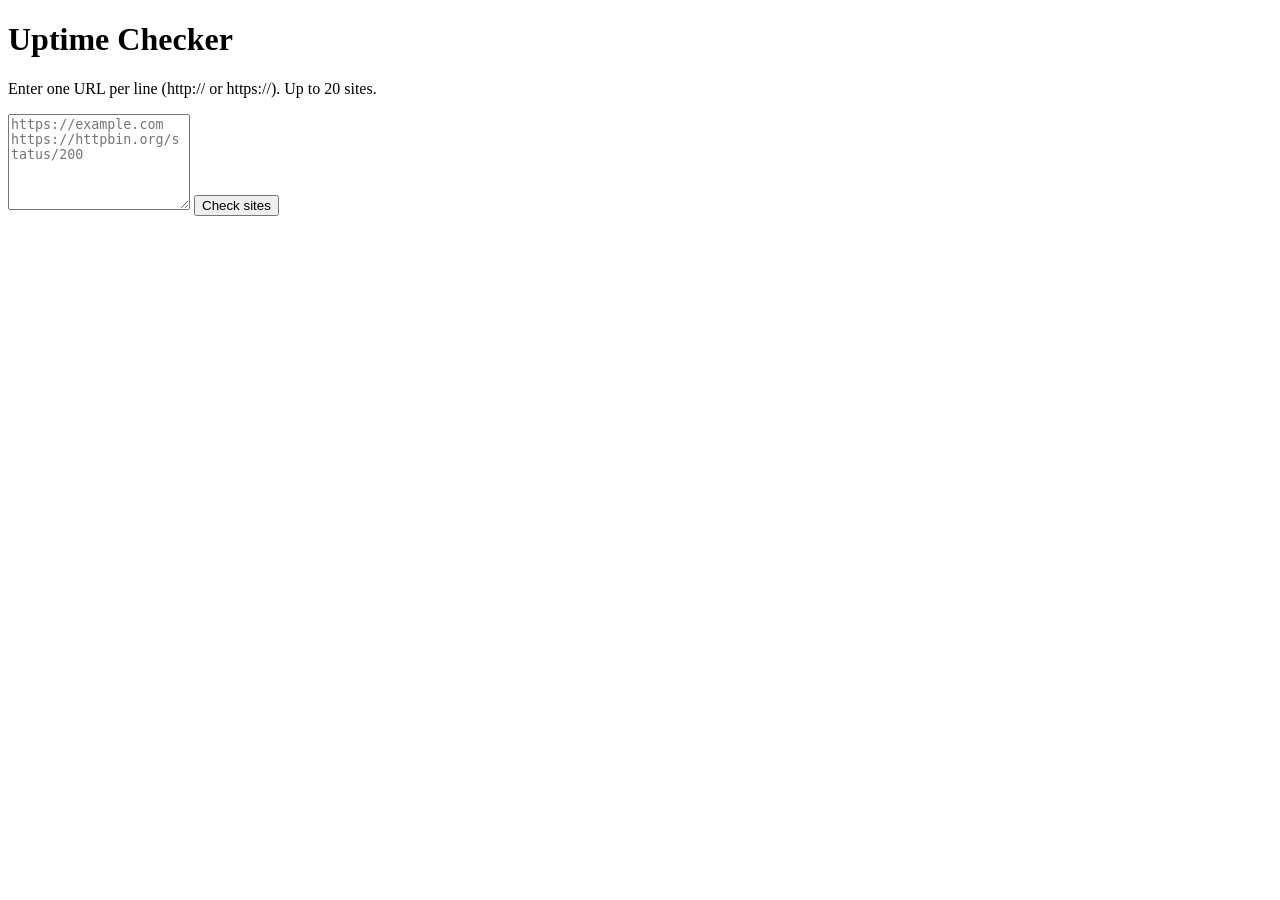
==== static/index.html @ 7c816850 "Add static/index.html" ====
<!DOCTYPE html>
<html lang="en">
<head>
  <meta charset="utf-8">
  <meta name="viewport" content="width=device-width, initial-scale=1">
  <title>Uptime Checker</title>
  <link rel="stylesheet" href="/style.css">
</head>
<body>
  <main>
    <h1>Uptime Checker</h1>
    <p class="hint">Enter one URL per line (http:// or https://). Up to 20 sites.</p>
    <form id="check-form">
      <textarea id="urls" rows="6" placeholder="https://example.com&#10;https://httpbin.org/status/200"></textarea>
      <button type="submit" id="submit">Check sites</button>
    </form>
    <p id="message" role="alert" class="error" hidden></p>
    <table id="results" hidden>
      <thead>
        <tr><th>URL</th><th>Status</th><th>HTTP</th><th>Time (ms)</th><th>Details</th></tr>
      </thead>
      <tbody></tbody>
    </table>
  </main>
  <script src="/app.js"></script>
</body>
</html>
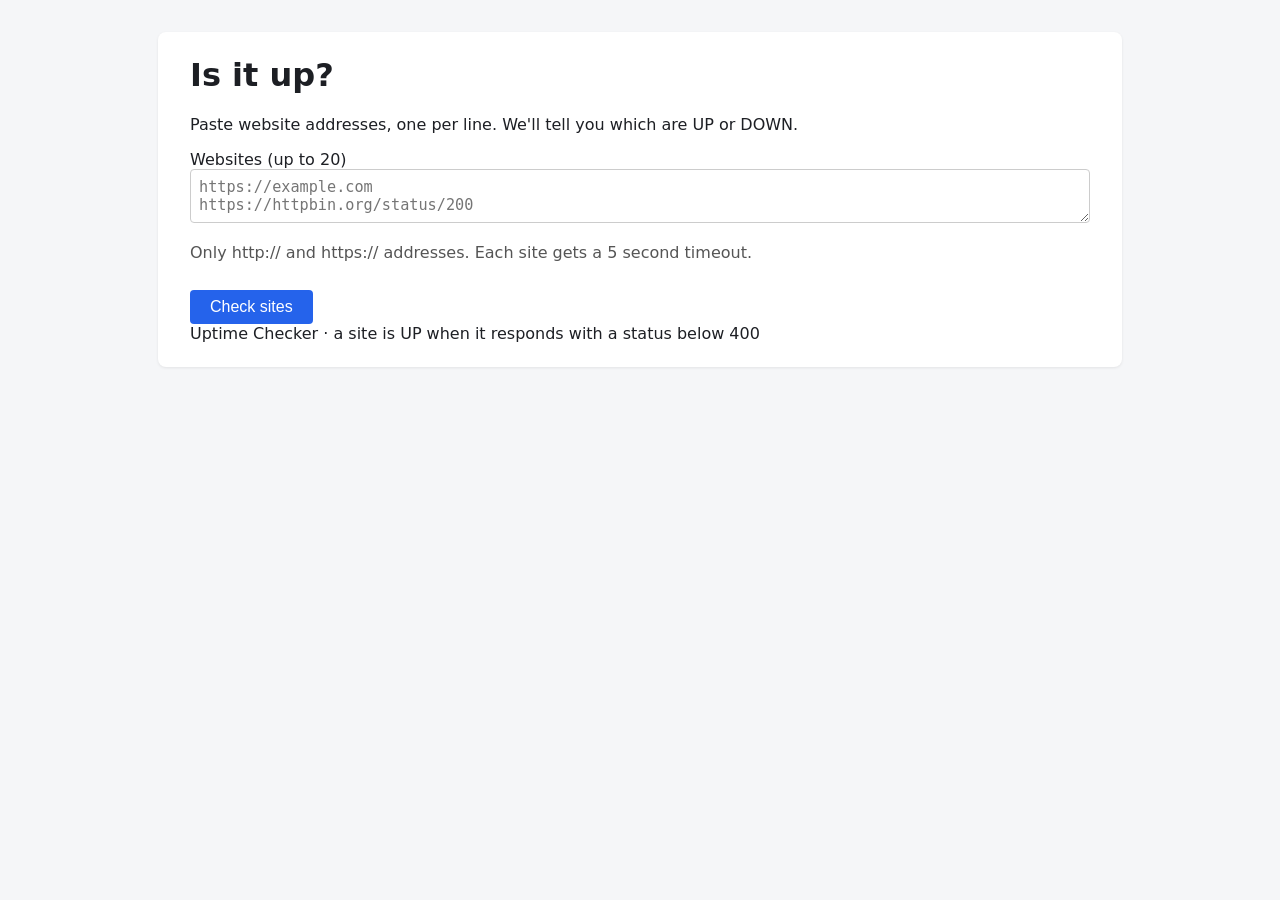
==== commit 7e6580d9: "Update UI: static/index.html" ====
--- a/static/index.html
+++ b/static/index.html
@@ -3,25 +3,42 @@
 <head>
   <meta charset="utf-8">
   <meta name="viewport" content="width=device-width, initial-scale=1">
-  <title>Uptime Checker</title>
-  <link rel="stylesheet" href="/style.css">
+  <title>Is it up? · Uptime Checker</title>
+  <link rel="stylesheet" href="style.css">
 </head>
 <body>
   <main>
-    <h1>Uptime Checker</h1>
-    <p class="hint">Enter one URL per line (http:// or https://). Up to 20 sites.</p>
-    <form id="check-form">
-      <textarea id="urls" rows="6" placeholder="https://example.com&#10;https://httpbin.org/status/200"></textarea>
-      <button type="submit" id="submit">Check sites</button>
-    </form>
-    <p id="message" role="alert" class="error" hidden></p>
-    <table id="results" hidden>
-      <thead>
-        <tr><th>URL</th><th>Status</th><th>HTTP</th><th>Time (ms)</th><th>Details</th></tr>
-      </thead>
-      <tbody></tbody>
-    </table>
+    <header>
+      <h1>Is it up?</h1>
+      <p class="subtitle">Paste website addresses, one per line. We'll tell you which are UP or DOWN.</p>
+    </header>
+
+    <section class="card">
+      <form id="check-form">
+        <label for="urls">Websites (up to 20)</label>
+        <textarea id="urls" placeholder="https://example.com&#10;https://httpbin.org/status/200"></textarea>
+        <div class="form-row">
+          <p class="hint">Only http:// and https:// addresses. Each site gets a 5 second timeout.</p>
+          <button type="submit" id="submit">Check sites</button>
+        </div>
+      </form>
+      <div id="message" class="banner error" role="alert" hidden></div>
+    </section>
+
+    <section id="output" hidden>
+      <div class="summary" id="summary"></div>
+      <section class="card">
+        <table class="results" id="results">
+          <thead>
+            <tr><th>Website</th><th>Status</th><th>HTTP</th><th>Response</th><th>Details</th></tr>
+          </thead>
+          <tbody></tbody>
+        </table>
+      </section>
+    </section>
+
+    <footer>Uptime Checker · a site is UP when it responds with a status below 400</footer>
   </main>
-  <script src="/app.js"></script>
+  <script src="app.js"></script>
 </body>
 </html>
--- a/static/style.css
+++ b/static/style.css
@@ -0,0 +1,67 @@
+body {
+  font-family: system-ui, -apple-system, "Segoe UI", Roboto, sans-serif;
+  background: #f5f6f8;
+  color: #1d1f24;
+  margin: 0;
+  padding: 2rem 1rem;
+}
+
+main {
+  max-width: 900px;
+  margin: 0 auto;
+  background: #fff;
+  padding: 1.5rem 2rem;
+  border-radius: 8px;
+  box-shadow: 0 1px 3px rgba(0, 0, 0, 0.08);
+}
+
+h1 { margin-top: 0; }
+
+.hint { color: #555; }
+
+textarea {
+  width: 100%;
+  box-sizing: border-box;
+  font-family: monospace;
+  font-size: 0.95rem;
+  padding: 0.5rem;
+  border: 1px solid #ccc;
+  border-radius: 4px;
+}
+
+button {
+  margin-top: 0.75rem;
+  padding: 0.5rem 1.25rem;
+  font-size: 1rem;
+  border: none;
+  border-radius: 4px;
+  background: #2563eb;
+  color: #fff;
+  cursor: pointer;
+}
+
+button:disabled { background: #93b4f0; cursor: default; }
+
+.error {
+  color: #b91c1c;
+  background: #fee2e2;
+  padding: 0.5rem 0.75rem;
+  border-radius: 4px;
+}
+
+table {
+  width: 100%;
+  border-collapse: collapse;
+  margin-top: 1.5rem;
+  font-size: 0.95rem;
+}
+
+th, td {
+  text-align: left;
+  padding: 0.5rem;
+  border-bottom: 1px solid #e5e7eb;
+  word-break: break-all;
+}
+
+td.up { color: #15803d; font-weight: 600; }
+td.down { color: #b91c1c; font-weight: 600; }
